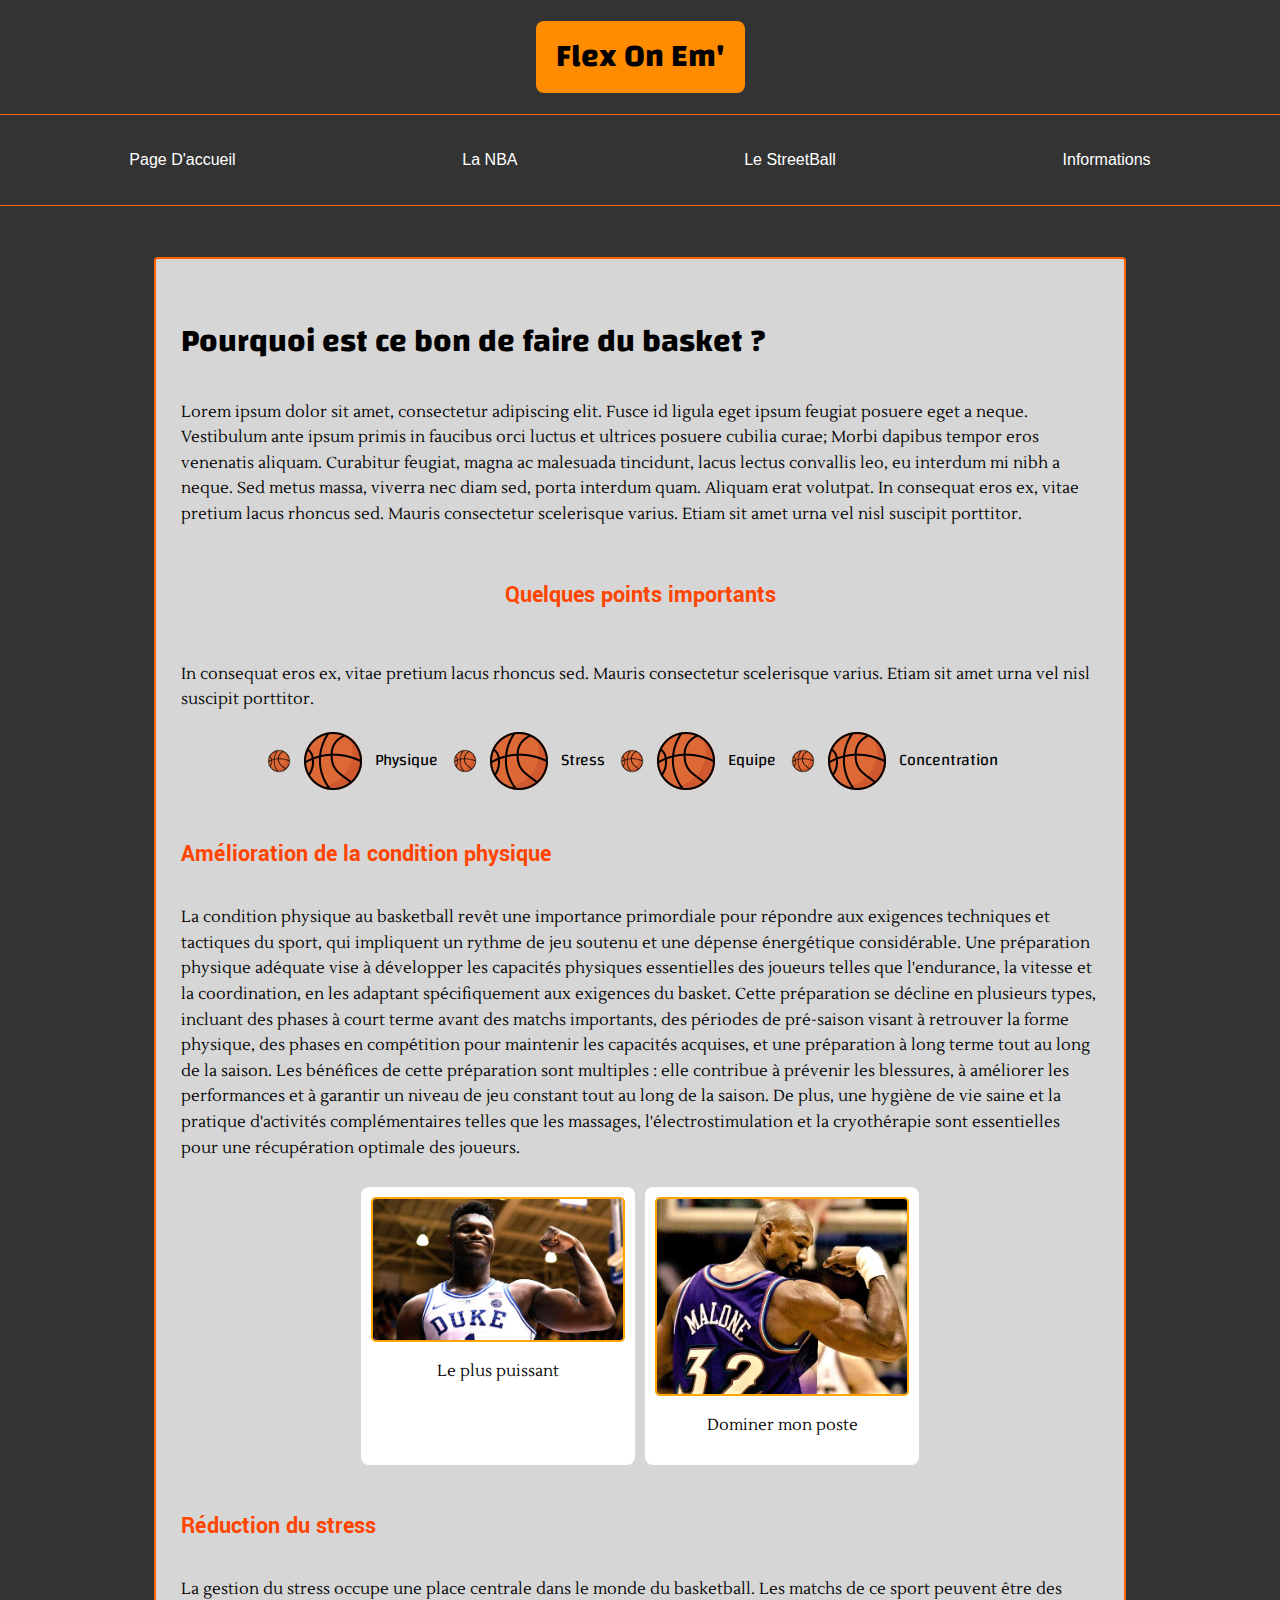
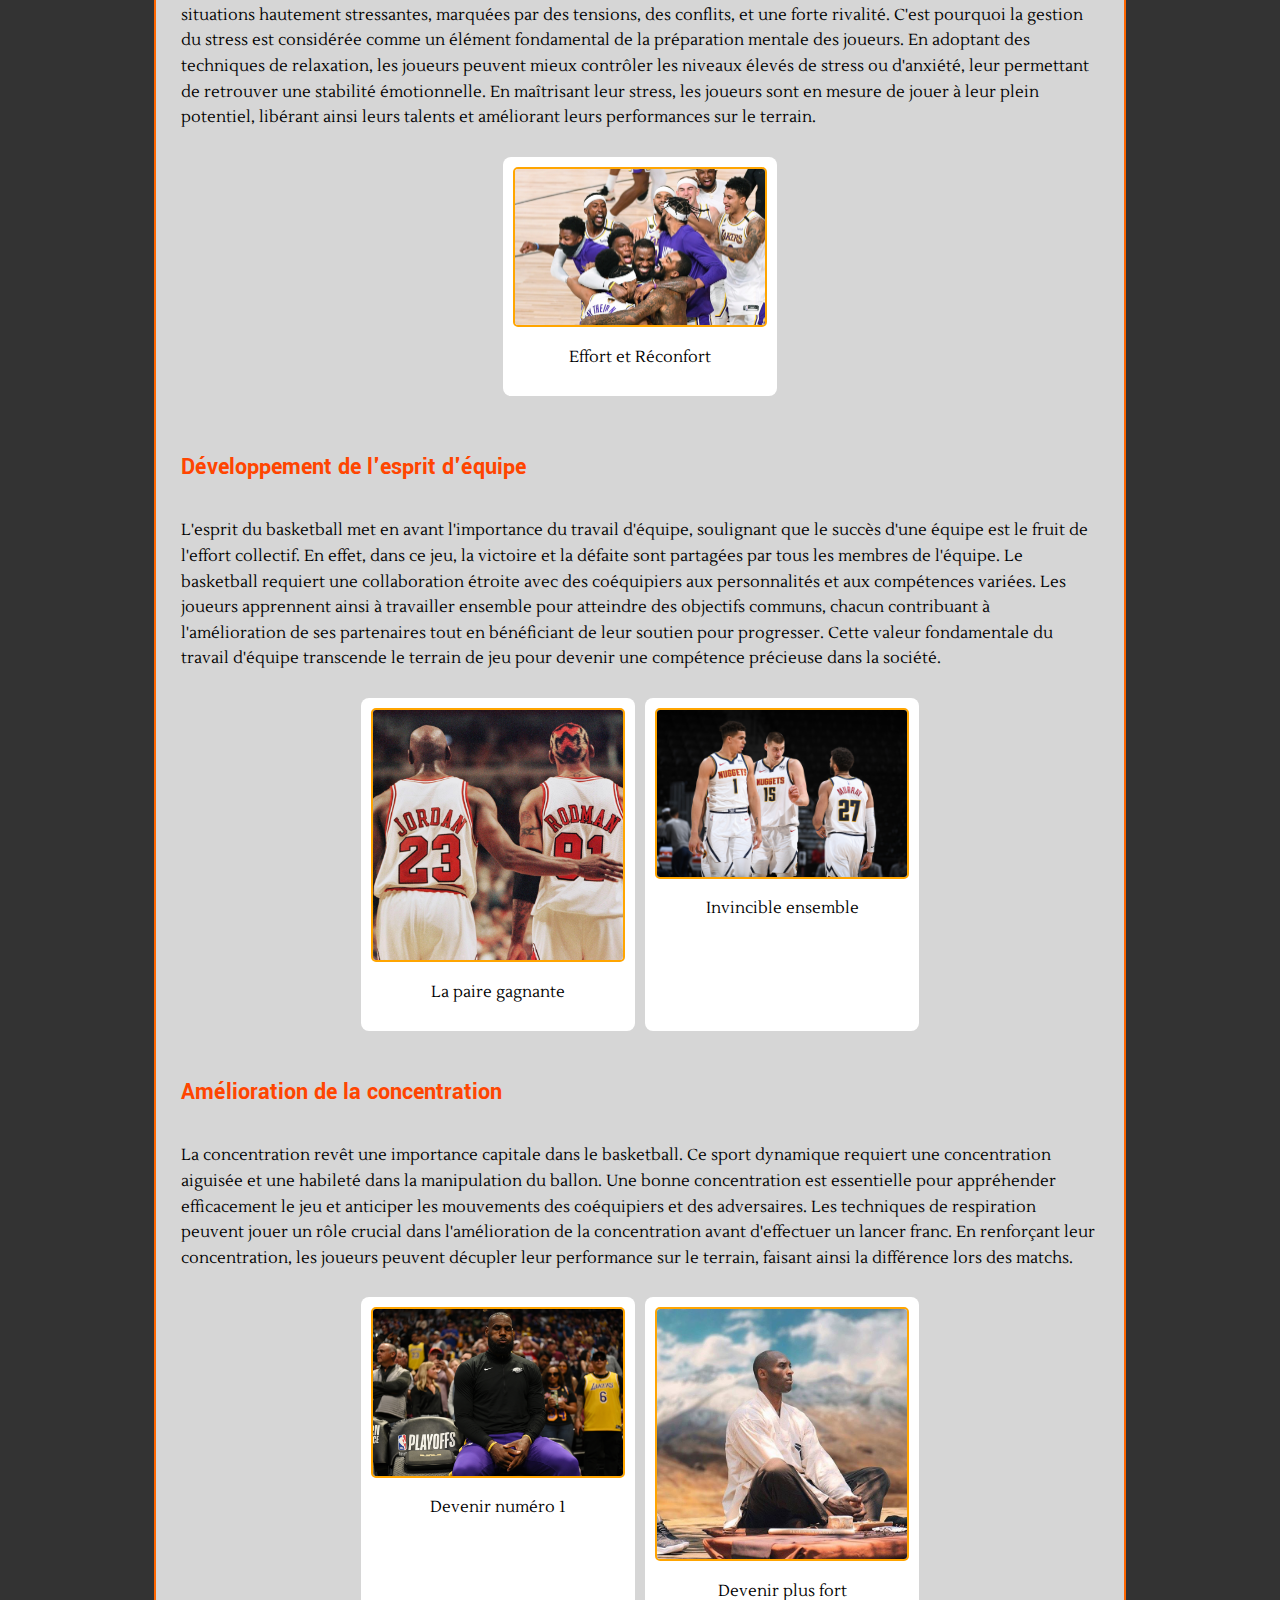
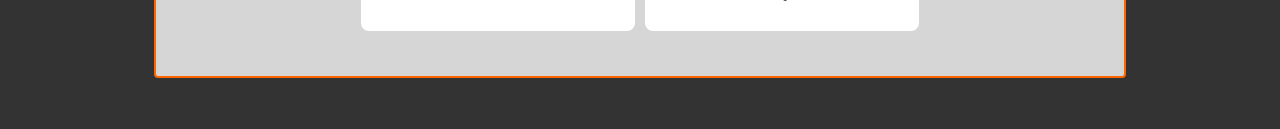
==== page_benefices_basketball.html @ 963cdd18 "Initial commit" ====
<!DOCTYPE html>
<html lang="fr">
<head>
    <meta charset="UTF-8">
    <title>Flex On Em' - Bienfaits et Santé</title>
    <link href="styles.css" rel="stylesheet">
</head>
<body>
<header>
    <h1 class="Title">Flex On Em'</h1>
    <nav>
        <ul>
            <li><a href="index.html"> Page D'accueil </a></li>
            <li><a href="page_nba.html"> La NBA </a></li>
            <li><a href="page_street_basketball.html"> Le StreetBall </a></li>
            <li><a href="page_information.html"> Informations </a></li>
        </ul>
    </nav>
</header>

<main>
    <div class="Introduction">
        <h3 class="Title">Pourquoi est ce bon de faire du basket ?</h3>
        <p>
            Lorem ipsum dolor sit amet, consectetur adipiscing elit.
            Fusce id ligula eget ipsum feugiat posuere eget a neque.
            Vestibulum ante ipsum primis in faucibus orci luctus et ultrices posuere cubilia curae;
            Morbi dapibus tempor eros venenatis aliquam. Curabitur feugiat, magna ac malesuada tincidunt, lacus lectus
            convallis
            leo, eu interdum mi nibh a neque. Sed metus massa, viverra nec diam sed, porta interdum quam. Aliquam erat
            volutpat.
            In consequat eros ex, vitae pretium lacus rhoncus sed. Mauris consectetur scelerisque varius. Etiam sit amet
            urna vel nisl suscipit porttitor.
        </p>
    </div>


    <h4 class="sub_title">Quelques points importants </h4>

    <p> In consequat eros ex, vitae pretium lacus rhoncus sed.
        Mauris consectetur scelerisque varius. Etiam sit amet urna vel nisl suscipit porttitor.
    </p>

    <div class="go_to_checkpoint">
        <ol>
            <li class="Title"><img alt="Ballon de basket" src="ballon-de-basket.png"><a
                    href="#ameliorationConditionPhysique">Physique</a></li>
            <li class="Title"><img alt="Ballon de basket" src="ballon-de-basket.png"><a
                    href="#reductionStress">Stress</a></li>
            <li class="Title"><img alt="Ballon de basket" src="ballon-de-basket.png"><a
                    href="#developpementEspritEquipe">Equipe</a></li>
            <li class="Title"><img alt="Ballon de basket" src="ballon-de-basket.png"><a
                    href="#ameliorationConcentration">Concentration</a></li>
        </ol>
    </div>


    <div class="left-txt">
        <section id="ameliorationConditionPhysique">
            <h4 class="sub_title">Amélioration de la condition physique</h4>
            <p>La condition physique au basketball revêt une importance primordiale pour répondre aux exigences
                techniques et tactiques du sport,
                qui impliquent un rythme de jeu soutenu et une dépense énergétique considérable. Une préparation
                physique adéquate vise à développer
                les capacités physiques essentielles des joueurs telles que l'endurance, la vitesse et la coordination,
                en les adaptant spécifiquement aux
                exigences du basket. Cette préparation se décline en plusieurs types, incluant des phases à court terme
                avant des matchs importants, des périodes
                de pré-saison visant à retrouver la forme physique, des phases en compétition pour maintenir les
                capacités acquises, et une préparation à long terme
                tout au long de la saison. Les bénéfices de cette préparation sont multiples : elle contribue à prévenir
                les blessures, à améliorer les performances et
                à garantir un niveau de jeu constant tout au long de la saison. De plus, une hygiène de vie saine et la
                pratique d'activités complémentaires telles
                que les massages, l'électrostimulation et la cryothérapie sont essentielles pour une récupération
                optimale des joueurs.
            </p>
            <div class="galery_home_page">
                <div class="image-container">
                    <a href="ressources/Page_3/Zion_phy.jpg" target="_blank"><img alt="Physique impréssionant de Zion Williamson"
                                                                                  src="ressources/Page_3/Zion_phy.jpg"></a>
                    <p>Le plus puissant</p>
                </div>
                <div class="image-container">
                    <a href="ressources/Page_3/Malone_phy.jpg" target="_blank"><img
                            alt="Musculature impréssionante de Malone" src="ressources/Page_3/Malone_phy.jpg"></a>
                    <p>Dominer mon poste</p>
                </div>
            </div>
        </section>

        <section id="reductionStress">
            <h4 class="sub_title">Réduction du stress</h4>
            <p>
                La gestion du stress occupe une place centrale dans le monde du basketball.
                Les matchs de ce sport peuvent être des situations hautement stressantes, marquées par des tensions, des
                conflits, et une forte rivalité.
                C'est pourquoi la gestion du stress est considérée comme un élément fondamental de la préparation
                mentale des joueurs. En adoptant des techniques de relaxation,
                les joueurs peuvent mieux contrôler les niveaux élevés de stress ou d'anxiété, leur permettant de
                retrouver une stabilité émotionnelle.
                En maîtrisant leur stress, les joueurs sont en mesure de jouer à leur plein potentiel, libérant ainsi
                leurs talents et améliorant leurs performances sur le terrain.</p>
            <div class="galery_home_page">
                <div class="image-container">
                    <a href="ressources/Page_3/happy_lakers.jpg" target="_blank"><img
                            alt="Victoire stressante des Lakers en P-O" src="ressources/Page_3/happy_lakers.jpg"></a>
                    <p>Effort et Réconfort</p>
                </div>
            </div>
        </section>
    </div>


    <div class="right_txt">

        <section id="developpementEspritEquipe">
            <h4 class="sub_title">Développement de l'esprit d'équipe</h4>
            <p>L'esprit du basketball met en avant l'importance du travail
                d'équipe, soulignant que le succès d'une équipe est le fruit de l'effort collectif.
                En effet, dans ce jeu, la victoire et la défaite sont partagées par tous les membres de l'équipe.
                Le basketball requiert une collaboration étroite avec des coéquipiers aux personnalités et aux
                compétences variées.
                Les joueurs apprennent ainsi à travailler ensemble pour atteindre des objectifs communs, chacun
                contribuant à l'amélioration de
                ses partenaires tout en bénéficiant de leur soutien pour progresser. Cette valeur fondamentale du
                travail d'équipe transcende le terrain
                de jeu pour devenir une compétence précieuse dans la société.

            </p>
            <div class="galery_home_page">
                <div class="image-container">
                    <a href="ressources/Page_3/Mj_Rod.jpg" target="_blank"><img alt="Rodman et Jordan lors d'un match de basket"
                                                                                src="ressources/Page_3/Mj_Rod.jpg"></a>
                    <p>La paire gagnante</p>
                </div>
                <div class="image-container">
                    <a href="ressources/Page_3/Nuggets_perfect_team.jpg" target="_blank"><img
                            alt="Les Nuggets durant un match de NBA"
                            src="ressources/Page_3/Nuggets_perfect_team.jpg"></a>
                    <p>Invincible ensemble</p>
                </div>
            </div>
        </section>

        <section id="ameliorationConcentration">
            <h4 class="sub_title">Amélioration de la concentration</h4>
            <p>
                La concentration revêt une importance capitale dans le basketball.
                Ce sport dynamique requiert une concentration aiguisée et une habileté dans la manipulation du ballon.
                Une bonne concentration est essentielle pour appréhender efficacement le jeu et anticiper les mouvements
                des coéquipiers et des adversaires.
                Les techniques de respiration peuvent jouer un rôle crucial dans l'amélioration de la concentration
                avant d'effectuer un lancer franc.
                En renforçant leur concentration, les joueurs peuvent décupler leur performance sur le terrain, faisant
                ainsi la différence lors des matchs.
            </p>
            <div class="galery_home_page">
                <div class="image-container">
                    <a href="ressources/Page_3/LeBron_meditation.webp" target="_blank"><img
                            alt="Rituel de Lebron avant chaque match"
                            src="ressources/Page_3/LeBron_meditation.webp"></a>
                    <p>Devenir numéro 1</p>
                </div>
                <div class="image-container">
                    <a href="ressources/Page_3/Kobe_meditation.jpg" target="_blank"><img
                            alt="Kobe medite pour une pub instagram" src="ressources/Page_3/Kobe_meditation.jpg"></a>
                    <p>Devenir plus fort</p>
                </div>
            </div>
        </section>
    </div>


</main>
</body>
</html>
---- styles.css ----
/* Importation des polices */
@import url('https://fonts.googleapis.com/css2?family=Changa:wght@200..800&family=Lustria&family=Yantramanav:wght@100;300;400;500;700;900&display=swap');

@keyframes bounce {
    0%, 20%, 50%, 80%, 100% {
        transform: translateY(0);
    }
    40% {
        transform: translateY(-30px);
    }
    60% {
        transform: translateY(-15px);
    }
}

header {
    text-align: center; /* Centrer le contenu */
}

.logo-block-txt {
    text-align: center; /* Centrer le texte */
}

.logo-block-txt h1 {
    font-family: 'Changa', sans-serif; /* Police de la classe Title */
    font-size: 2rem; /* Taille de la police */
    color: black; /* Couleur du texte */
    border: 2px solid orange; /* Contour orange */
    padding: 10px; /* Espacement intérieur */
    display: inline-block; /* Permet de définir une largeur pour le contour */
    background-color: darkorange; /* Couleur intérieure noire */
    border-radius: 8px; /* Bordure arrondie */
}

header h1.Title {
    font-family: 'Changa', sans-serif; /* Utiliser la police Changa */
    font-size: 2rem; /* Taille de la police */
    color: black; /* Couleur du texte */
    background-color: darkorange; /* Couleur de fond */
    padding: 10px 20px; /* Espacement intérieur */
    border: 2px wheat; /* Contour orange */
    border-radius: 8px; /* Bord arrondi */
    display: inline-block; /* Permettre le centrage horizontal */
}


.logo-block {
    display: flex;
    justify-content: center;
    align-items: center;
    margin: auto;
    padding: 5px;
    text-decoration: none;
}

.logo-block img {
    width: auto;
    height: auto;
    border-radius: 50%;
    display: flex;
    justify-content: center;
    align-items: center;
    flex-direction: column;
    animation: bounce 1s forwards;
}

.logo-block-txt h1 {
    display: flex;
    flex-direction: column;
    justify-content: center;
    align-items: center;
    margin: auto;
    padding: 5px;
    font-size: 2.5rem;
}

/* Style pour la classe Title */
.Title {
    font-family: 'Changa', sans-serif;
    font-size: 2rem;
}

/* Style pour les liens à l'intérieur de la classe Title lorsqu'ils sont survolés */
.Title a:hover {
    color: black;
    background-color: orange;
    border-radius: 8px;
    padding: 10px 20px;
}

/* Style pour les balises p */
p {
    font-family: 'Lustria', sans-serif;
    font-size: 1rem;
}

/* Style pour la classe sub_title */
.sub_title {
    font-family: 'Yantramanav', sans-serif;
    color: orangered;
    font-size: 1.5rem;
}

body {
    font-family: "Barlow", sans-serif;
    line-height: 1.6;
    background-color: #333333;
    color: #000000;
    margin: 0;
}

main {
    margin: 4% 12%;
    border-radius: 4px;
    border: #ff6600 2px solid;
    padding: 2%;
    background-color: rgba(255, 255, 255, 0.8);
    display: flex;
    flex-direction: column;
    align-items: center;
}

/* Nav bar */
nav {
    border-top: 1px solid #ff6600;
    border-bottom: 1px solid #ff6600;
    padding: 1rem;
}

nav ol, nav ul {
    list-style: none;
    display: flex;
    justify-content: space-around;
    padding: 0;
}

nav a {
    color: #ffffff;
    text-decoration: none;
    padding: 18px;
}

nav a:hover {
    background-color: #333333;
    border-radius: 2px;
    transition: 0.5s;
    color: #ff6600;
}

/* Style pour la classe go_to_checkpoint */
.go_to_checkpoint {
    display: flex;
    justify-content: space-around;
    margin-bottom: 10px;
}

.go_to_checkpoint ol {
    display: flex;
    padding: 0;
    margin: 0;
    list-style: none;
}

.go_to_checkpoint li {
    margin-right: 15px;
}

/* Ajout d'une marge pour l'iframe */
.galery_home_page {
    display: flex;
    flex-wrap: wrap; /* Permet de passer à la ligne si nécessaire */
    justify-content: center;
    gap: 10px; /* Espace entre les images */
    max-width: 90rem; /* Largeur maximale de la galerie */
    margin: 10px auto; /* Centrage horizontal avec marge supérieure */
    padding: 10px;
}

.image-container {
    background-color: #fff; /* Fond blanc autour de chaque image */
    border-radius: 8px; /* Arrondir les coins */
    padding: 10px; /* Espace entre l'image et la bordure */
    text-align: center; /* Centrage du texte de la citation */
    transition: background-color 0.3s ease; /* Transition pour le changement de fond */
}

.image-container:hover {
    background-color: orange; /* Fond orange au survol */
}

.galery_home_page img {
    max-width: 250px; /* Largeur maximale pour toutes les images */
    max-height: 250px; /* Hauteur maximale pour toutes les images */
    object-fit: contain; /* S'assure que l'image est complètement visible */
    border-radius: 5px; /* Légèrement arrondir les coins des images */
    border: 2px solid orange; /* Ajoute une bordure orange autour de chaque image */
    transition: border-color 0.3s ease; /* Transition pour le changement de couleur de la bordure */
}

.galery_home_page img:hover {
    border-color: white; /* Bordure blanche au survol */
}

.image-container p {
    margin-top: 10px; /* Espace entre l'image et la citation */
}

/* Style pour la classe go_to_checkpoint */
.go_to_checkpoint {
    display: flex;
    justify-content: space-around;
    margin-bottom: 10px;
}

.go_to_checkpoint ol {
    display: flex;
    padding: 0;
    margin: 0;
    list-style: none;
}

.go_to_checkpoint li {
    margin-right: 15px;
    display: flex;
    align-items: center;
    cursor: pointer; /* Ajoute un curseur pointer au survol */
    transition: background-color 0.3s ease; /* Transition pour le changement de couleur de fond */
}

.go_to_checkpoint li:hover {
    background-color: orange; /* Fond orange au survol */
}

.go_to_checkpoint li a {
    text-decoration: none;
    color: black;
    font-family: 'Changa', sans-serif;
    font-size: 1rem;
    margin-left: 10px; /* Espace entre l'image et le texte */
}

.go_to_checkpoint li::before {
    content: ""; /* Ajoute un pseudo-élément pour afficher l'image */
    width: 24px; /* Largeur de l'image */
    height: 24px; /* Hauteur de l'image */
    background-image: url('ballon-de-basket.png'); /* Image à afficher */
    background-size: contain;
    background-repeat: no-repeat;
    margin-right: 10px; /* Espace entre l'image et le texte */
}
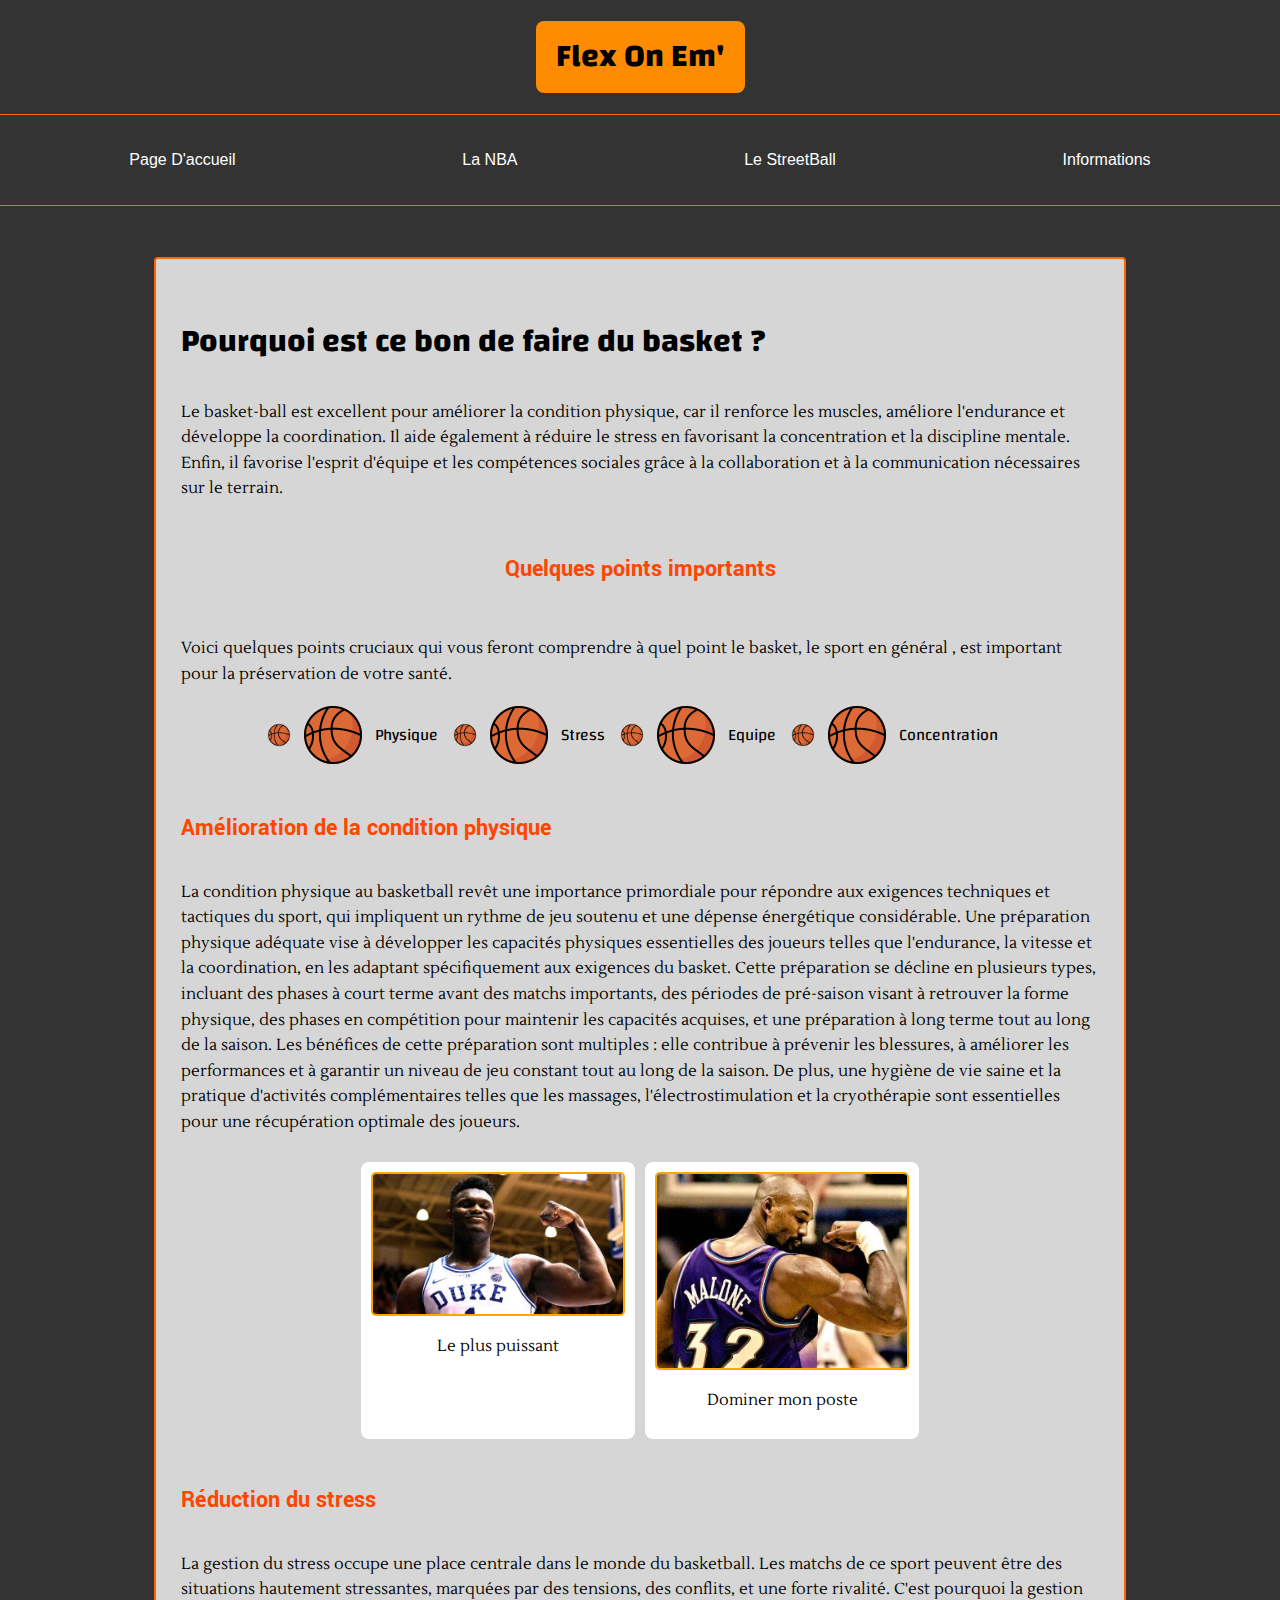
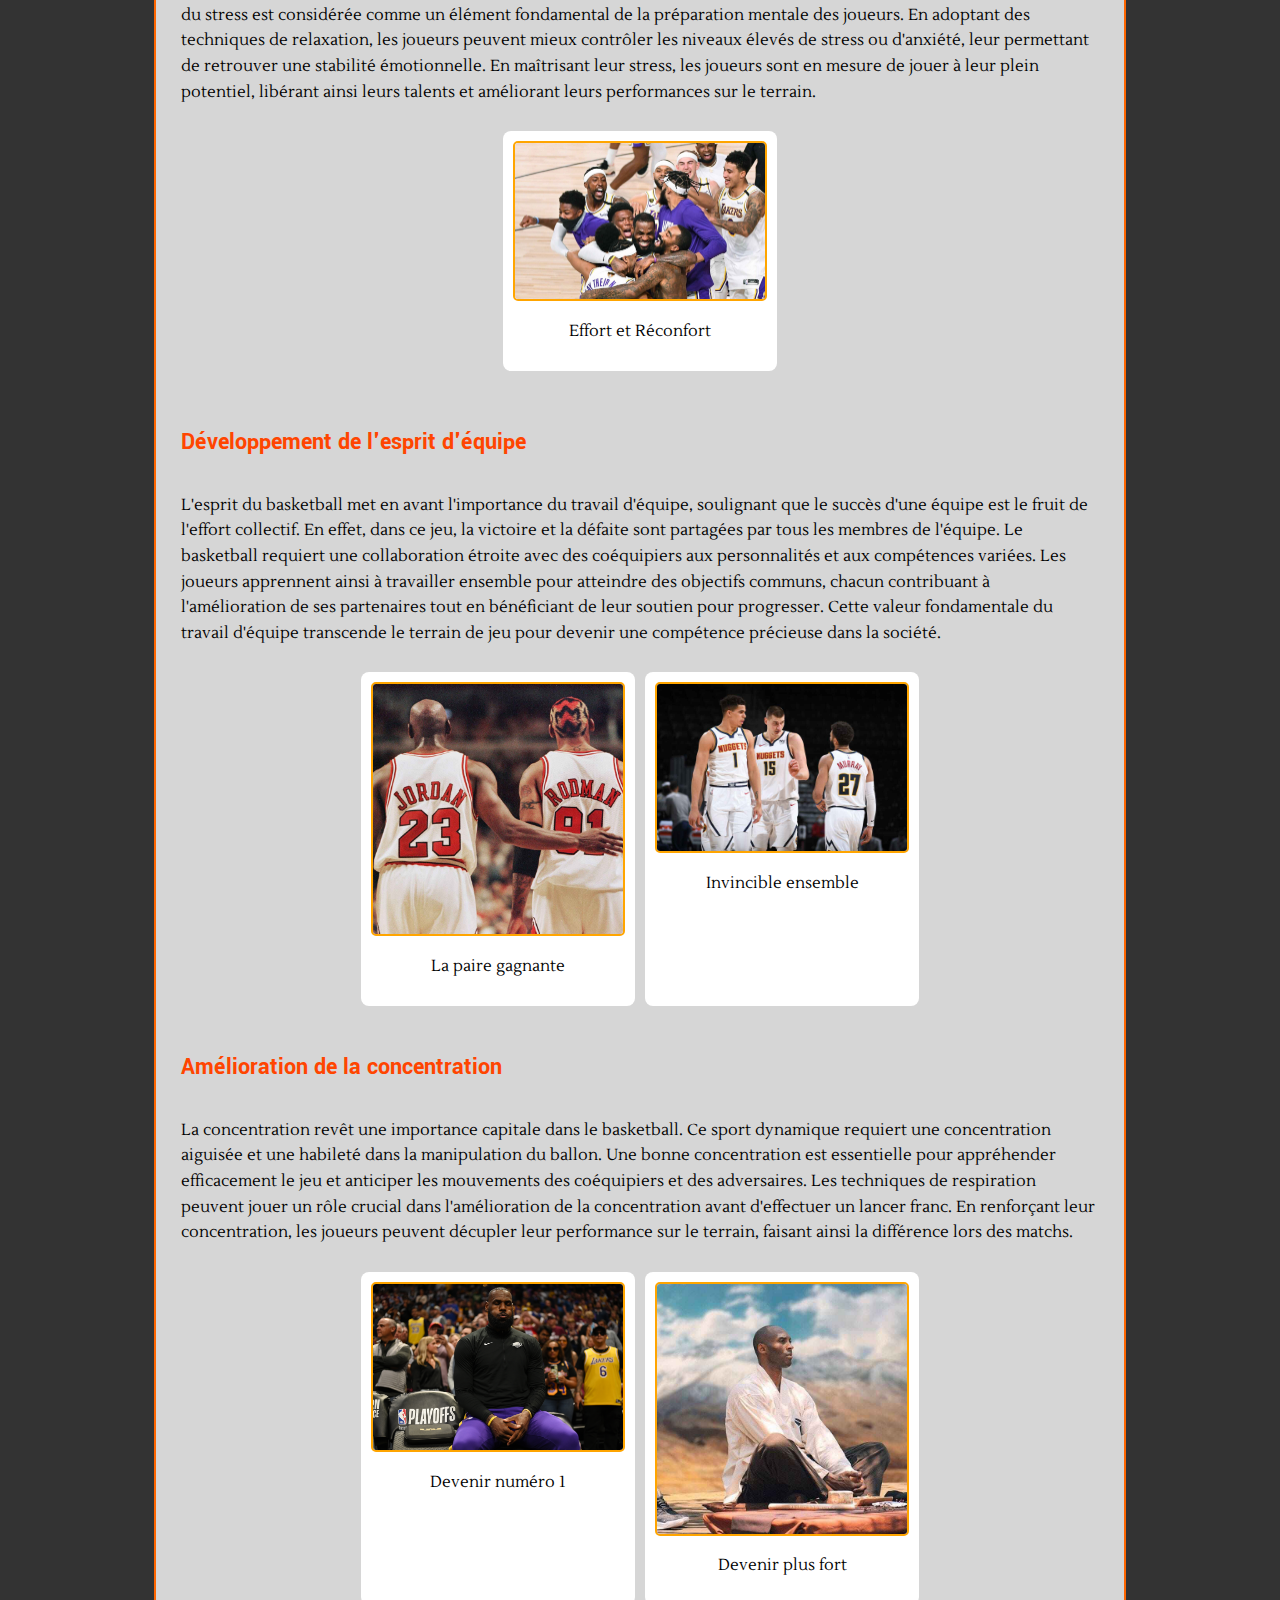
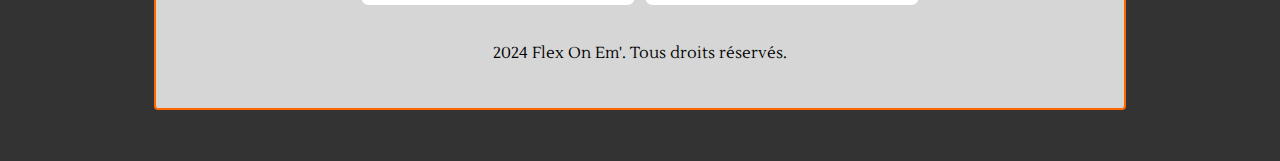
==== commit c94ad15a: "final commit ?" ====
--- a/page_benefices_basketball.html
+++ b/page_benefices_basketball.html
@@ -3,6 +3,7 @@
 <head>
     <meta charset="UTF-8">
     <title>Flex On Em' - Bienfaits et Santé</title>
+    <meta content="width=device-width, initial-scale=1.0" name="viewport">
     <link href="styles.css" rel="stylesheet">
 </head>
 <body>
@@ -22,23 +23,17 @@
     <div class="Introduction">
         <h3 class="Title">Pourquoi est ce bon de faire du basket ?</h3>
         <p>
-            Lorem ipsum dolor sit amet, consectetur adipiscing elit.
-            Fusce id ligula eget ipsum feugiat posuere eget a neque.
-            Vestibulum ante ipsum primis in faucibus orci luctus et ultrices posuere cubilia curae;
-            Morbi dapibus tempor eros venenatis aliquam. Curabitur feugiat, magna ac malesuada tincidunt, lacus lectus
-            convallis
-            leo, eu interdum mi nibh a neque. Sed metus massa, viverra nec diam sed, porta interdum quam. Aliquam erat
-            volutpat.
-            In consequat eros ex, vitae pretium lacus rhoncus sed. Mauris consectetur scelerisque varius. Etiam sit amet
-            urna vel nisl suscipit porttitor.
+            Le basket-ball est excellent pour améliorer la condition physique, car il renforce les muscles, améliore l'endurance
+            et développe la coordination. Il aide également à réduire le stress en favorisant la concentration et la discipline mentale.
+            Enfin, il favorise l'esprit d'équipe et les compétences sociales grâce à la collaboration et à la communication nécessaires sur le terrain.
         </p>
     </div>
 
 
     <h4 class="sub_title">Quelques points importants </h4>
 
-    <p> In consequat eros ex, vitae pretium lacus rhoncus sed.
-        Mauris consectetur scelerisque varius. Etiam sit amet urna vel nisl suscipit porttitor.
+    <p> Voici quelques points cruciaux qui vous feront comprendre à quel point le basket, le sport en général
+        , est important pour la préservation de votre santé.
     </p>
 
     <div class="go_to_checkpoint">
@@ -171,7 +166,11 @@
         </section>
     </div>
 
-
+    <footer>
+        <div class="footer_bsk">
+            <p> 2024 Flex On Em'. Tous droits réservés.</p>
+        </div>
+    </footer>
 </main>
 </body>
 </html>
--- a/styles.css
+++ b/styles.css
@@ -1,4 +1,3 @@
-/* Importation des polices */
 @import url('https://fonts.googleapis.com/css2?family=Changa:wght@200..800&family=Lustria&family=Yantramanav:wght@100;300;400;500;700;900&display=swap');
 
 @keyframes bounce {
@@ -13,36 +12,39 @@
     }
 }
 
+* {
+    scroll-behavior: smooth;
+}
+
 header {
-    text-align: center; /* Centrer le contenu */
+    text-align: center;
 }
 
 .logo-block-txt {
-    text-align: center; /* Centrer le texte */
+    text-align: center;
 }
 
 .logo-block-txt h1 {
-    font-family: 'Changa', sans-serif; /* Police de la classe Title */
-    font-size: 2rem; /* Taille de la police */
-    color: black; /* Couleur du texte */
-    border: 2px solid orange; /* Contour orange */
-    padding: 10px; /* Espacement intérieur */
-    display: inline-block; /* Permet de définir une largeur pour le contour */
-    background-color: darkorange; /* Couleur intérieure noire */
-    border-radius: 8px; /* Bordure arrondie */
+    font-family: 'Changa', sans-serif;
+    font-size: 2rem;
+    color: black;
+    border: 2px solid orange;
+    padding: 10px;
+    display: inline-block;
+    background-color: darkorange;
+    border-radius: 8px;
 }
 
 header h1.Title {
-    font-family: 'Changa', sans-serif; /* Utiliser la police Changa */
-    font-size: 2rem; /* Taille de la police */
-    color: black; /* Couleur du texte */
-    background-color: darkorange; /* Couleur de fond */
-    padding: 10px 20px; /* Espacement intérieur */
-    border: 2px wheat; /* Contour orange */
-    border-radius: 8px; /* Bord arrondi */
-    display: inline-block; /* Permettre le centrage horizontal */
-}
-
+    font-family: 'Changa', sans-serif;
+    font-size: 2rem;
+    color: black;
+    background-color: darkorange;
+    padding: 10px 20px;
+    border: 2px wheat;
+    border-radius: 8px;
+    display: inline-block;
+}
 
 .logo-block {
     display: flex;
@@ -74,13 +76,11 @@
     font-size: 2.5rem;
 }
 
-/* Style pour la classe Title */
 .Title {
     font-family: 'Changa', sans-serif;
     font-size: 2rem;
 }
 
-/* Style pour les liens à l'intérieur de la classe Title lorsqu'ils sont survolés */
 .Title a:hover {
     color: black;
     background-color: orange;
@@ -88,13 +88,11 @@
     padding: 10px 20px;
 }
 
-/* Style pour les balises p */
 p {
     font-family: 'Lustria', sans-serif;
     font-size: 1rem;
 }
 
-/* Style pour la classe sub_title */
 .sub_title {
     font-family: 'Yantramanav', sans-serif;
     color: orangered;
@@ -120,7 +118,6 @@
     align-items: center;
 }
 
-/* Nav bar */
 nav {
     border-top: 1px solid #ff6600;
     border-bottom: 1px solid #ff6600;
@@ -147,7 +144,6 @@
     color: #ff6600;
 }
 
-/* Style pour la classe go_to_checkpoint */
 .go_to_checkpoint {
     display: flex;
     justify-content: space-around;
@@ -165,47 +161,45 @@
     margin-right: 15px;
 }
 
-/* Ajout d'une marge pour l'iframe */
 .galery_home_page {
     display: flex;
-    flex-wrap: wrap; /* Permet de passer à la ligne si nécessaire */
-    justify-content: center;
-    gap: 10px; /* Espace entre les images */
-    max-width: 90rem; /* Largeur maximale de la galerie */
-    margin: 10px auto; /* Centrage horizontal avec marge supérieure */
+    flex-wrap: wrap;
+    justify-content: center;
+    gap: 10px;
+    max-width: 90rem;
+    margin: 10px auto;
     padding: 10px;
 }
 
 .image-container {
-    background-color: #fff; /* Fond blanc autour de chaque image */
-    border-radius: 8px; /* Arrondir les coins */
-    padding: 10px; /* Espace entre l'image et la bordure */
-    text-align: center; /* Centrage du texte de la citation */
-    transition: background-color 0.3s ease; /* Transition pour le changement de fond */
+    background-color: #fff;
+    border-radius: 8px;
+    padding: 10px;
+    text-align: center;
+    transition: background-color 0.3s ease;
 }
 
 .image-container:hover {
-    background-color: orange; /* Fond orange au survol */
+    background-color: orange;
 }
 
 .galery_home_page img {
-    max-width: 250px; /* Largeur maximale pour toutes les images */
-    max-height: 250px; /* Hauteur maximale pour toutes les images */
-    object-fit: contain; /* S'assure que l'image est complètement visible */
-    border-radius: 5px; /* Légèrement arrondir les coins des images */
-    border: 2px solid orange; /* Ajoute une bordure orange autour de chaque image */
-    transition: border-color 0.3s ease; /* Transition pour le changement de couleur de la bordure */
+    max-width: 250px;
+    max-height: 250px;
+    object-fit: contain;
+    border-radius: 5px;
+    border: 2px solid orange;
+    transition: border-color 0.3s ease;
 }
 
 .galery_home_page img:hover {
-    border-color: white; /* Bordure blanche au survol */
+    border-color: white;
 }
 
 .image-container p {
-    margin-top: 10px; /* Espace entre l'image et la citation */
-}
-
-/* Style pour la classe go_to_checkpoint */
+    margin-top: 10px;
+}
+
 .go_to_checkpoint {
     display: flex;
     justify-content: space-around;
@@ -223,12 +217,12 @@
     margin-right: 15px;
     display: flex;
     align-items: center;
-    cursor: pointer; /* Ajoute un curseur pointer au survol */
-    transition: background-color 0.3s ease; /* Transition pour le changement de couleur de fond */
+    cursor: pointer;
+    transition: background-color 0.3s ease;
 }
 
 .go_to_checkpoint li:hover {
-    background-color: orange; /* Fond orange au survol */
+    background-color: orange;
 }
 
 .go_to_checkpoint li a {
@@ -236,15 +230,49 @@
     color: black;
     font-family: 'Changa', sans-serif;
     font-size: 1rem;
-    margin-left: 10px; /* Espace entre l'image et le texte */
+    margin-left: 10px;
 }
 
 .go_to_checkpoint li::before {
-    content: ""; /* Ajoute un pseudo-élément pour afficher l'image */
-    width: 24px; /* Largeur de l'image */
-    height: 24px; /* Hauteur de l'image */
-    background-image: url('ballon-de-basket.png'); /* Image à afficher */
+    content: "";
+    width: 24px;
+    height: 24px;
+    background-image: url('ballon-de-basket.png');
     background-size: contain;
     background-repeat: no-repeat;
-    margin-right: 10px; /* Espace entre l'image et le texte */
-}
+    margin-right: 10px;
+}
+
+@media screen and (max-width: 600px) {
+    nav ul{
+        display: flex;
+        flex-direction: column;
+    }
+    nav li{
+        display: flex;
+        justify-content: center;
+    }
+    nav a{
+        padding: 6px;
+    }
+
+    main{
+        margin: 4% 2%;
+        padding: 15px;
+    }
+
+    .go_to_checkpoint ol{
+        display: flex;
+        flex-direction: column;
+        align-items: center;
+    }
+    .go_to_checkpoint li{
+        margin-right: 0;
+        margin-bottom: 10px;
+        width: 100%;
+    }
+
+    .image-container{
+        width: 100%;
+    }
+}
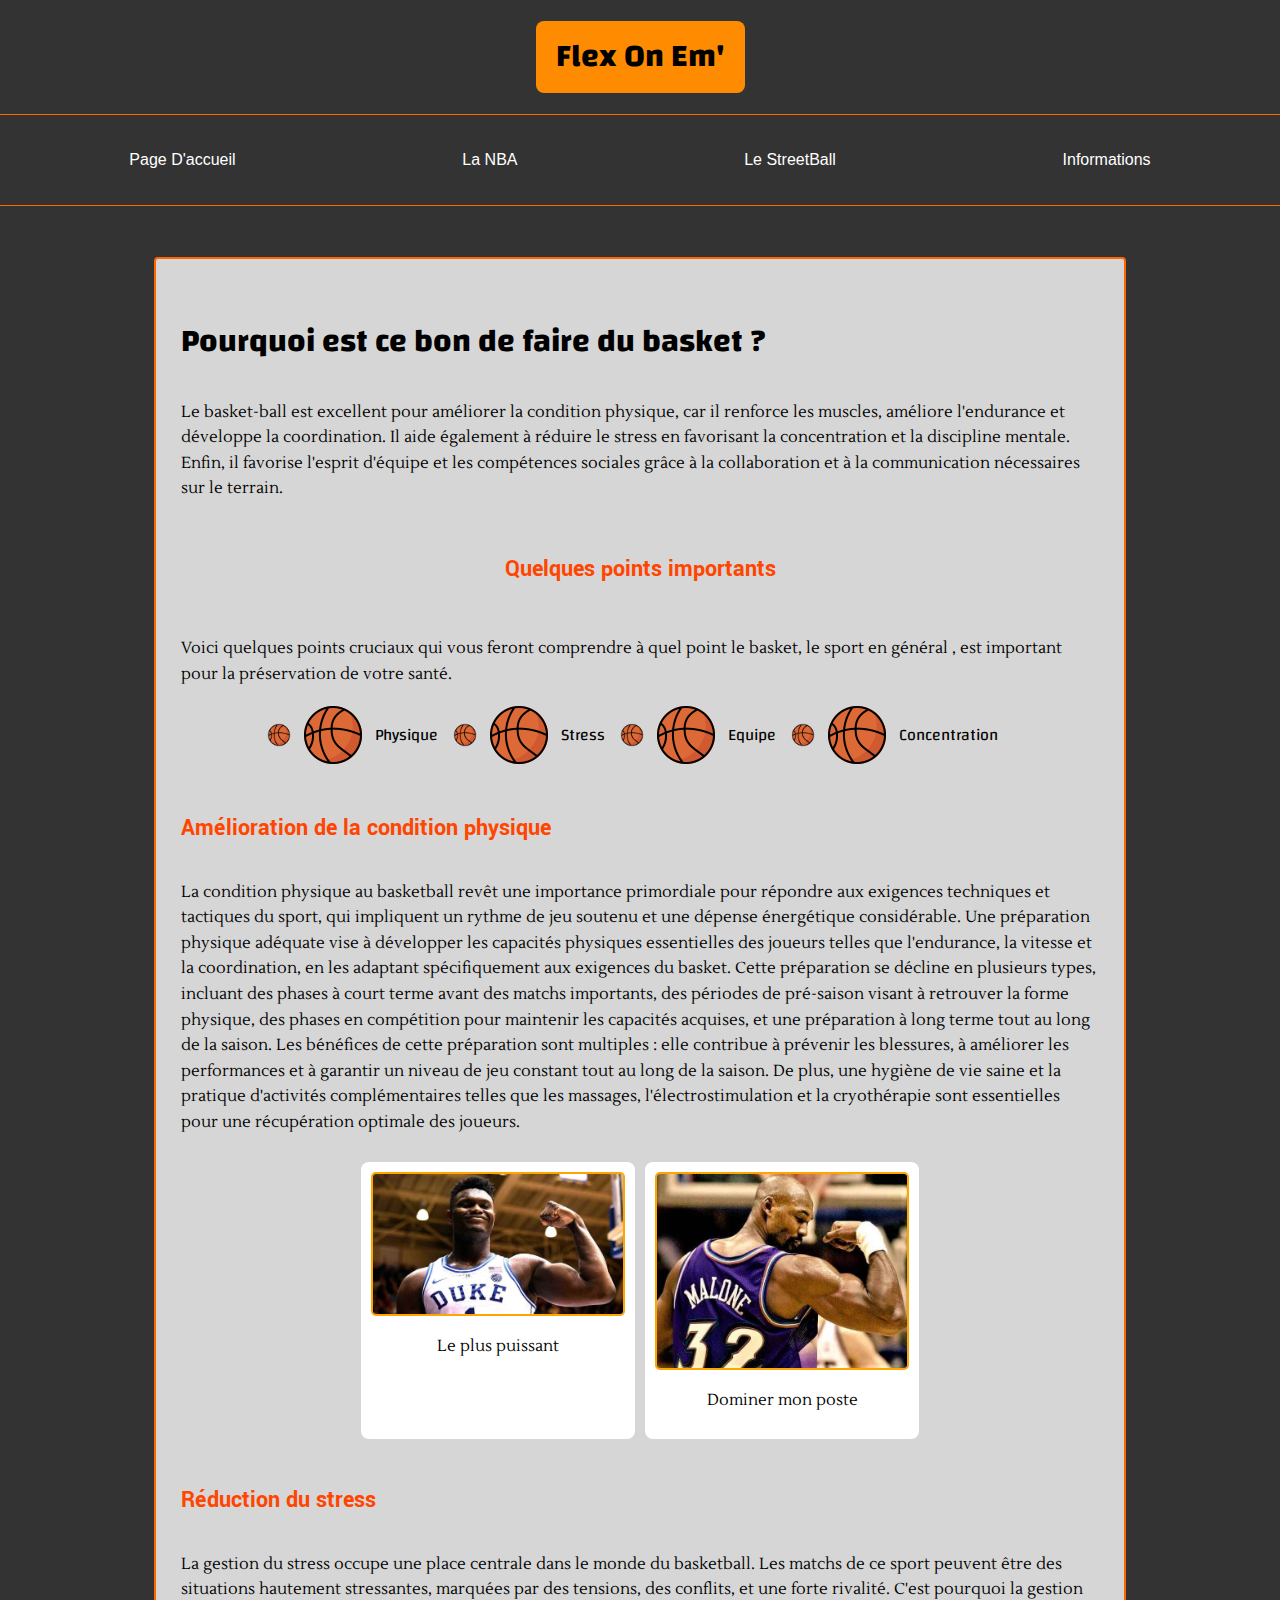
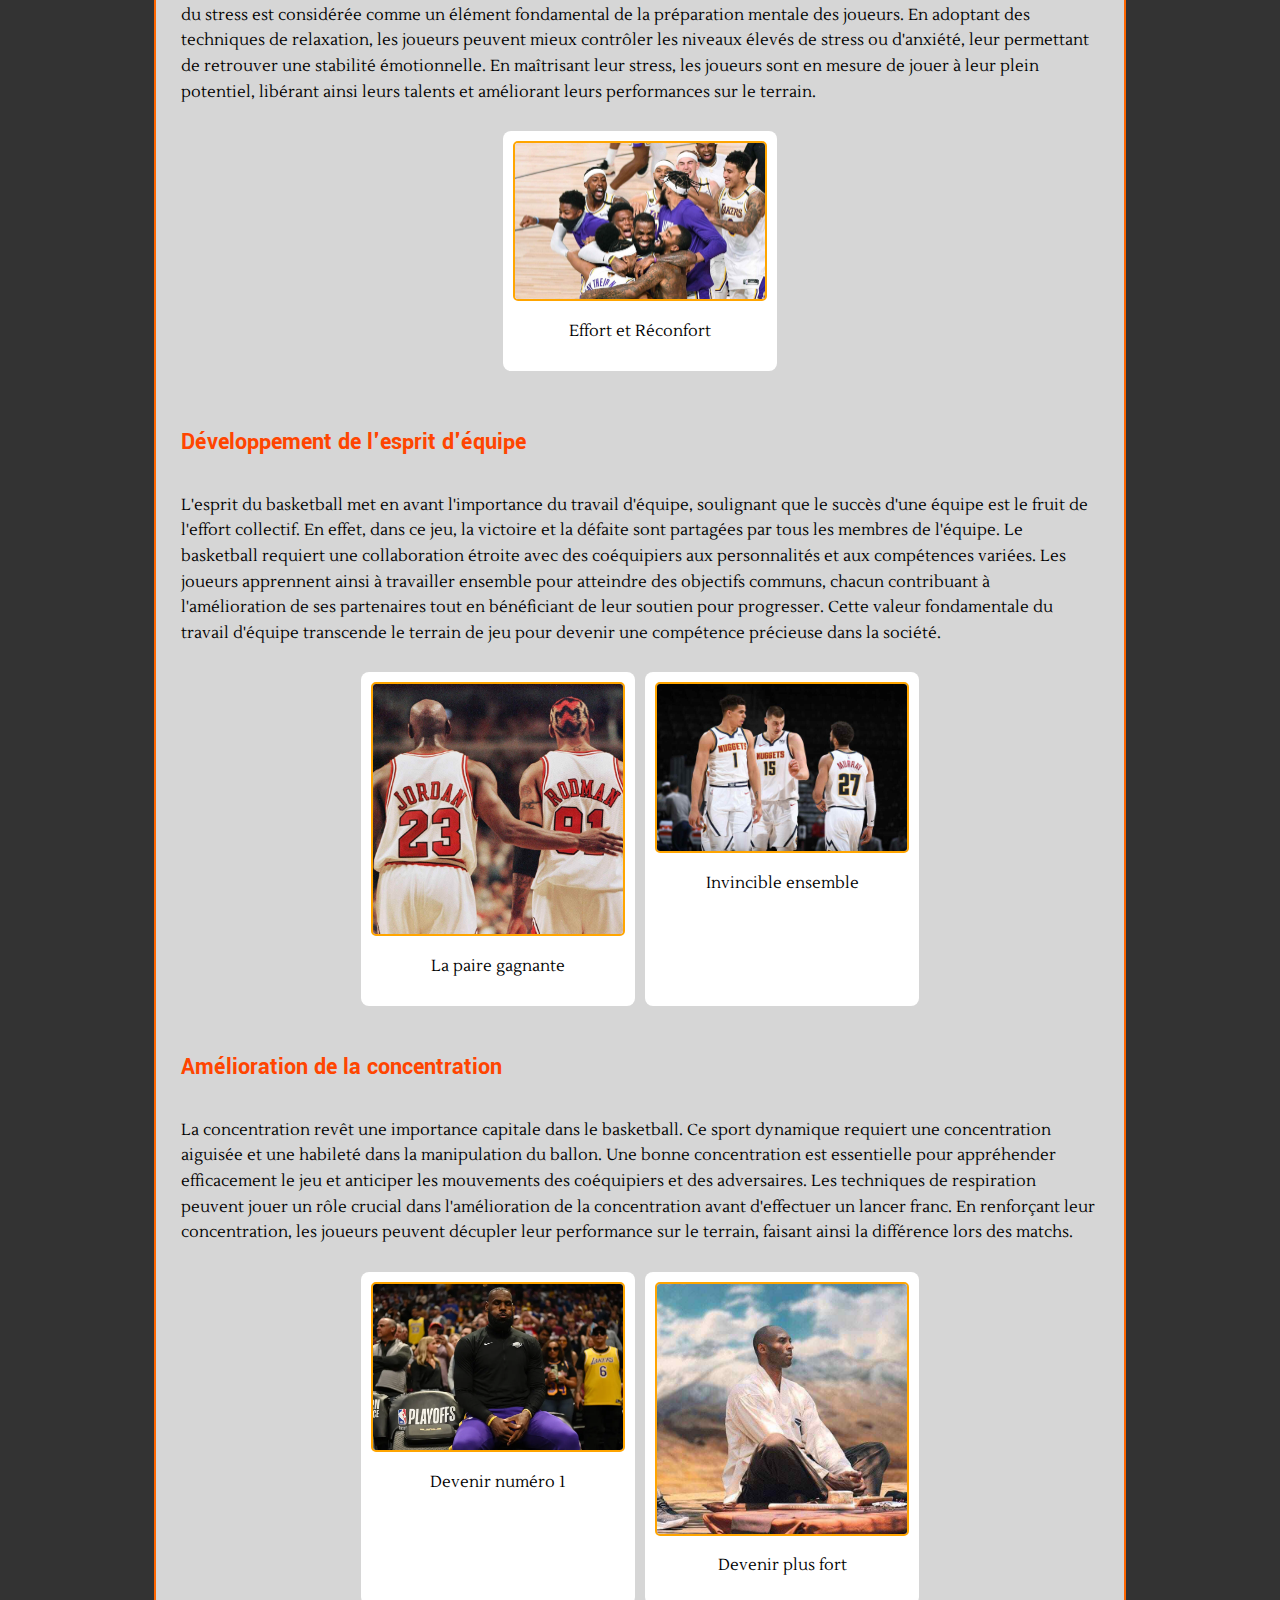
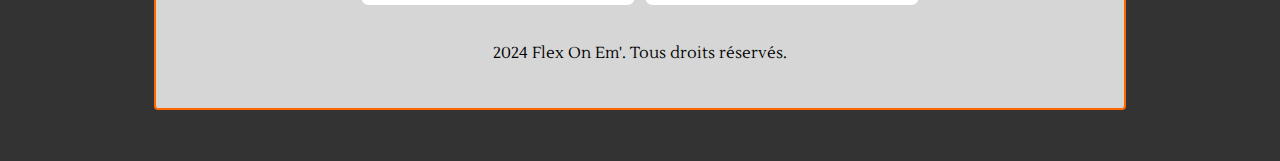
==== commit 6f93bb01: "final commit ?" ====
--- a/page_benefices_basketball.html
+++ b/page_benefices_basketball.html
@@ -23,9 +23,12 @@
     <div class="Introduction">
         <h3 class="Title">Pourquoi est ce bon de faire du basket ?</h3>
         <p>
-            Le basket-ball est excellent pour améliorer la condition physique, car il renforce les muscles, améliore l'endurance
-            et développe la coordination. Il aide également à réduire le stress en favorisant la concentration et la discipline mentale.
-            Enfin, il favorise l'esprit d'équipe et les compétences sociales grâce à la collaboration et à la communication nécessaires sur le terrain.
+            Le basket-ball est excellent pour améliorer la condition physique, car il renforce les muscles, améliore
+            l'endurance
+            et développe la coordination. Il aide également à réduire le stress en favorisant la concentration et la
+            discipline mentale.
+            Enfin, il favorise l'esprit d'équipe et les compétences sociales grâce à la collaboration et à la
+            communication nécessaires sur le terrain.
         </p>
     </div>
 
@@ -72,8 +75,9 @@
             </p>
             <div class="galery_home_page">
                 <div class="image-container">
-                    <a href="ressources/Page_3/Zion_phy.jpg" target="_blank"><img alt="Physique impréssionant de Zion Williamson"
-                                                                                  src="ressources/Page_3/Zion_phy.jpg"></a>
+                    <a href="ressources/Page_3/Zion_phy.jpg" target="_blank"><img
+                            alt="Physique impréssionant de Zion Williamson"
+                            src="ressources/Page_3/Zion_phy.jpg"></a>
                     <p>Le plus puissant</p>
                 </div>
                 <div class="image-container">
@@ -125,8 +129,9 @@
             </p>
             <div class="galery_home_page">
                 <div class="image-container">
-                    <a href="ressources/Page_3/Mj_Rod.jpg" target="_blank"><img alt="Rodman et Jordan lors d'un match de basket"
-                                                                                src="ressources/Page_3/Mj_Rod.jpg"></a>
+                    <a href="ressources/Page_3/Mj_Rod.jpg" target="_blank"><img
+                            alt="Rodman et Jordan lors d'un match de basket"
+                            src="ressources/Page_3/Mj_Rod.jpg"></a>
                     <p>La paire gagnante</p>
                 </div>
                 <div class="image-container">
--- a/styles.css
+++ b/styles.css
@@ -12,7 +12,7 @@
     }
 }
 
-* {
+* { /*Pour la fluidité quand je presse un bouton qui permet d'acceder à une section*/
     scroll-behavior: smooth;
 }
 
@@ -142,62 +142,6 @@
     border-radius: 2px;
     transition: 0.5s;
     color: #ff6600;
-}
-
-.go_to_checkpoint {
-    display: flex;
-    justify-content: space-around;
-    margin-bottom: 10px;
-}
-
-.go_to_checkpoint ol {
-    display: flex;
-    padding: 0;
-    margin: 0;
-    list-style: none;
-}
-
-.go_to_checkpoint li {
-    margin-right: 15px;
-}
-
-.galery_home_page {
-    display: flex;
-    flex-wrap: wrap;
-    justify-content: center;
-    gap: 10px;
-    max-width: 90rem;
-    margin: 10px auto;
-    padding: 10px;
-}
-
-.image-container {
-    background-color: #fff;
-    border-radius: 8px;
-    padding: 10px;
-    text-align: center;
-    transition: background-color 0.3s ease;
-}
-
-.image-container:hover {
-    background-color: orange;
-}
-
-.galery_home_page img {
-    max-width: 250px;
-    max-height: 250px;
-    object-fit: contain;
-    border-radius: 5px;
-    border: 2px solid orange;
-    transition: border-color 0.3s ease;
-}
-
-.galery_home_page img:hover {
-    border-color: white;
-}
-
-.image-container p {
-    margin-top: 10px;
 }
 
 .go_to_checkpoint {
@@ -243,36 +187,78 @@
     margin-right: 10px;
 }
 
+.galery_home_page {
+    display: flex;
+    flex-wrap: wrap;
+    justify-content: center;
+    gap: 10px;
+    max-width: 90rem;
+    margin: 10px auto;
+    padding: 10px;
+}
+
+.image-container {
+    background-color: #fff;
+    border-radius: 8px;
+    padding: 10px;
+    text-align: center;
+    transition: background-color 0.3s ease;
+}
+
+.image-container:hover {
+    background-color: orange;
+}
+
+.galery_home_page img {
+    max-width: 250px;
+    max-height: 250px;
+    object-fit: contain;
+    border-radius: 5px;
+    border: 2px solid orange;
+    transition: border-color 0.3s ease;
+}
+
+.galery_home_page img:hover {
+    border-color: white;
+}
+
+.image-container p {
+    margin-top: 10px;
+}
+
 @media screen and (max-width: 600px) {
-    nav ul{
+    nav ul {
         display: flex;
         flex-direction: column;
     }
-    nav li{
+
+    nav li {
         display: flex;
         justify-content: center;
     }
-    nav a{
+
+    nav a {
         padding: 6px;
     }
 
-    main{
+    main {
         margin: 4% 2%;
         padding: 15px;
     }
 
-    .go_to_checkpoint ol{
+    .go_to_checkpoint ol {
         display: flex;
         flex-direction: column;
         align-items: center;
     }
-    .go_to_checkpoint li{
+
+    .go_to_checkpoint li {
         margin-right: 0;
         margin-bottom: 10px;
         width: 100%;
     }
 
-    .image-container{
+    .image-container {
         width: 100%;
     }
 }
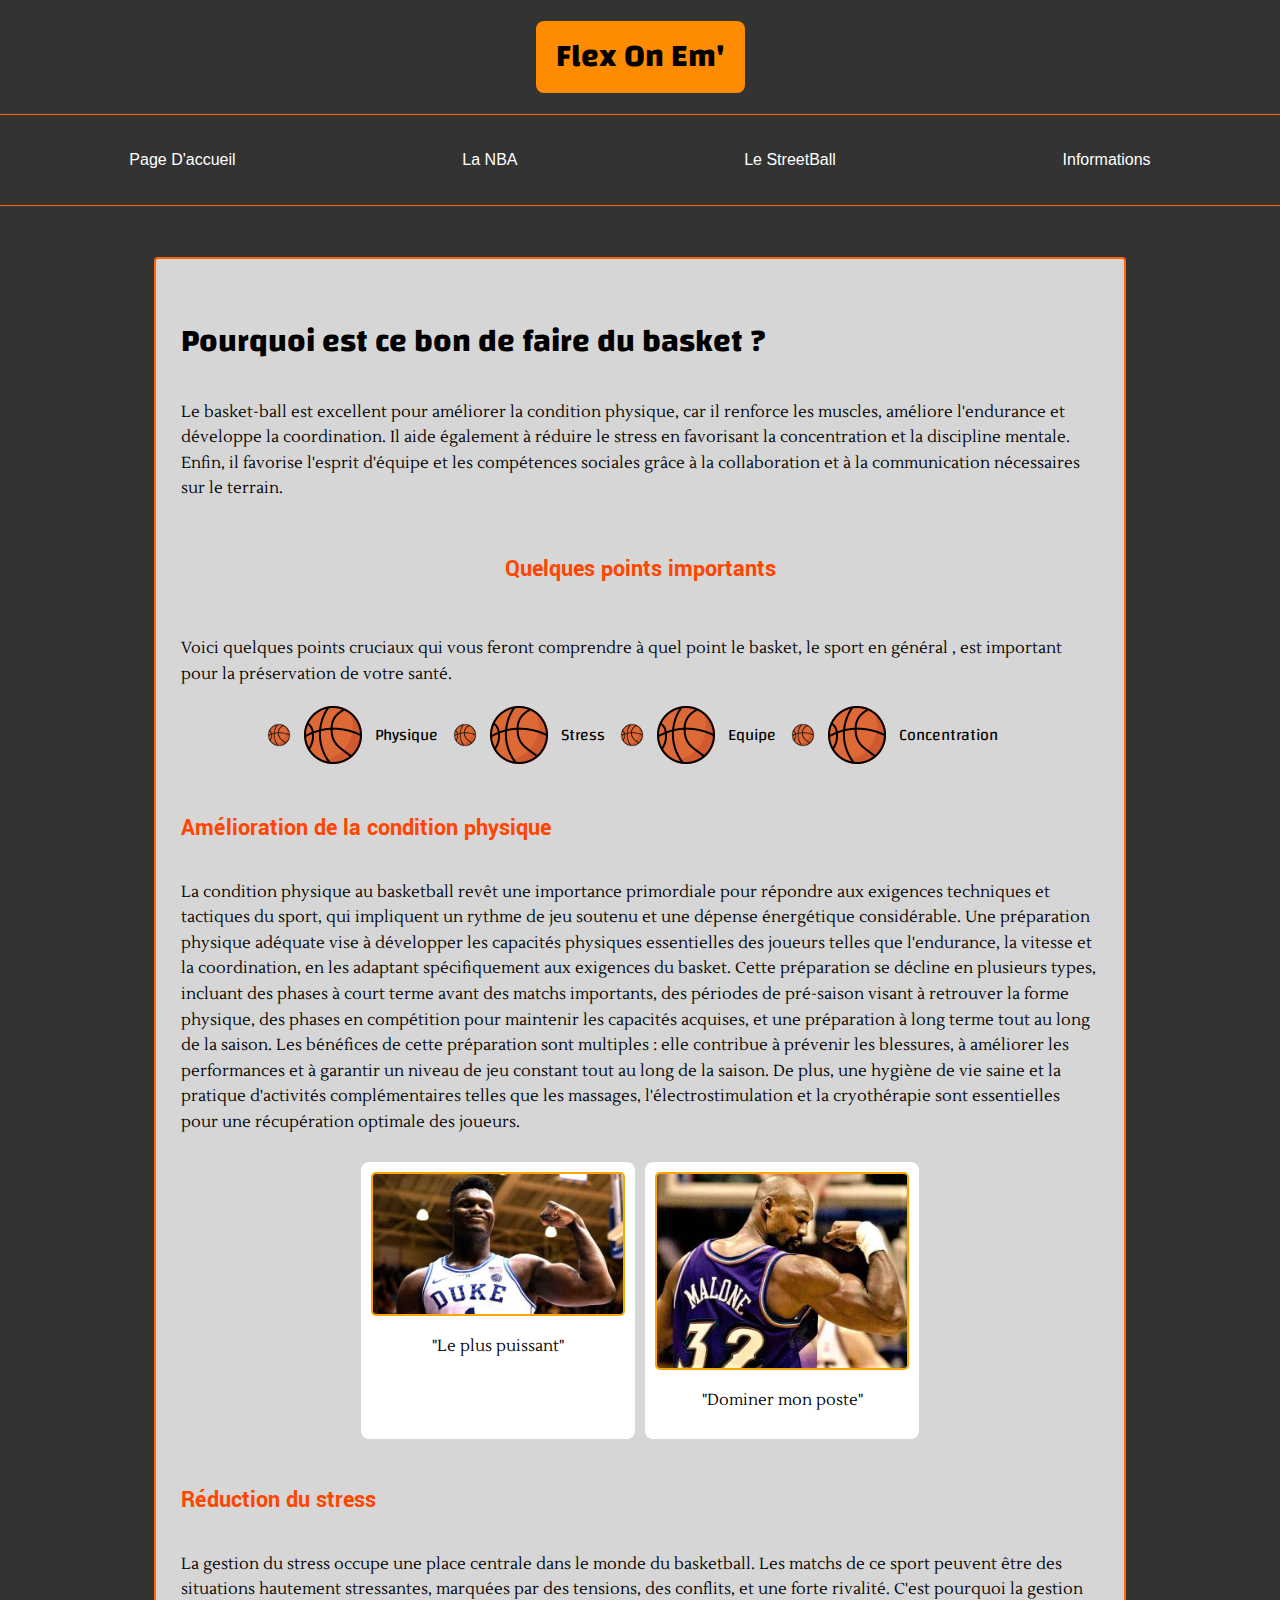
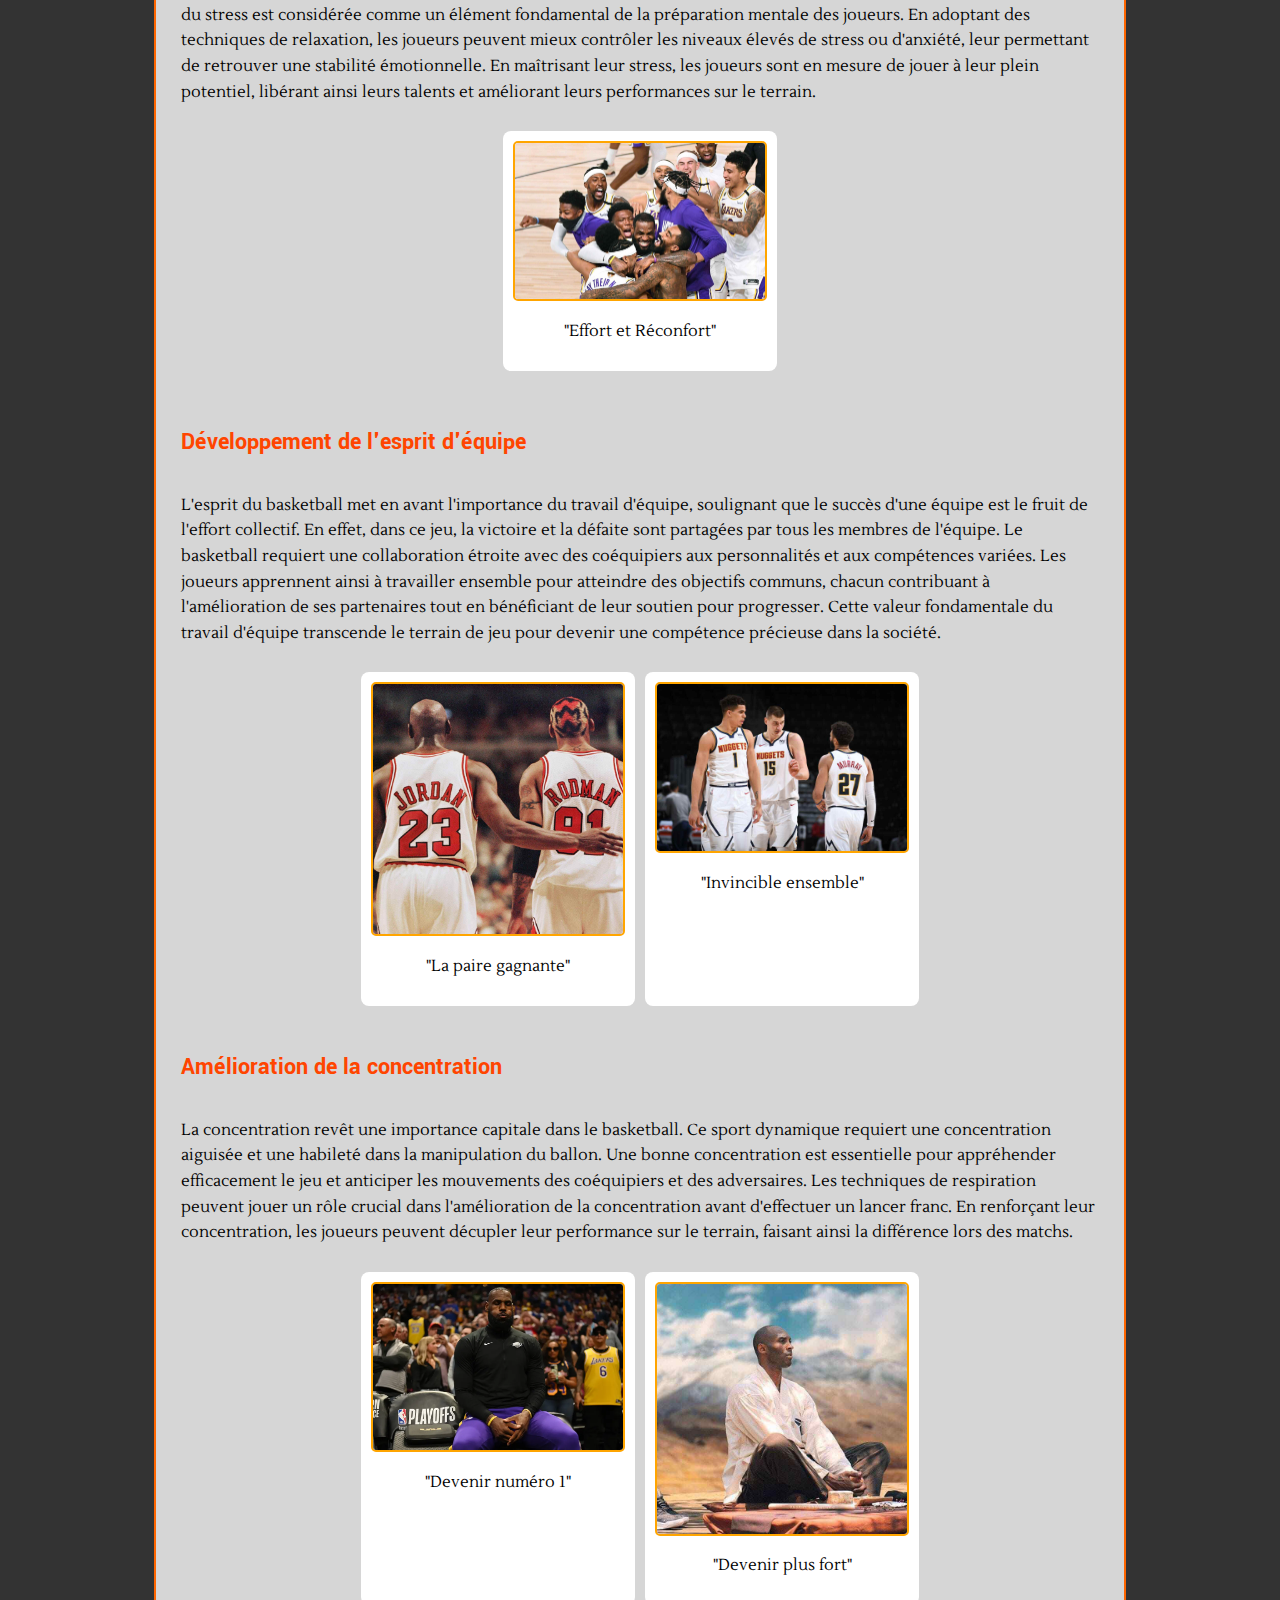
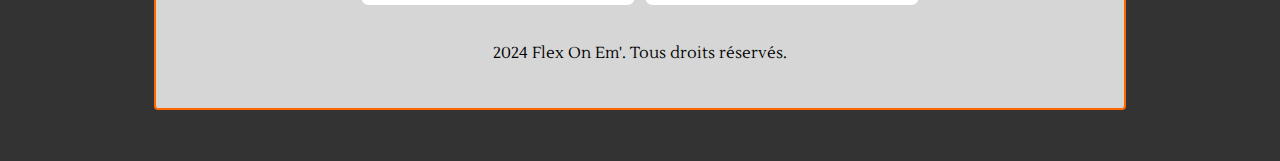
==== commit 922cc5c7: "final commit ?" ====
--- a/page_benefices_basketball.html
+++ b/page_benefices_basketball.html
@@ -4,6 +4,7 @@
     <meta charset="UTF-8">
     <title>Flex On Em' - Bienfaits et Santé</title>
     <meta content="width=device-width, initial-scale=1.0" name="viewport">
+    <meta content="Le meilleur site web sur le basketball: Benefices du basket ainsi que son importance dans la santé" name="description">
     <link href="styles.css" rel="stylesheet">
 </head>
 <body>
@@ -78,12 +79,12 @@
                     <a href="ressources/Page_3/Zion_phy.jpg" target="_blank"><img
                             alt="Physique impréssionant de Zion Williamson"
                             src="ressources/Page_3/Zion_phy.jpg"></a>
-                    <p>Le plus puissant</p>
+                    <p>"Le plus puissant"</p>
                 </div>
                 <div class="image-container">
                     <a href="ressources/Page_3/Malone_phy.jpg" target="_blank"><img
                             alt="Musculature impréssionante de Malone" src="ressources/Page_3/Malone_phy.jpg"></a>
-                    <p>Dominer mon poste</p>
+                    <p>"Dominer mon poste"</p>
                 </div>
             </div>
         </section>
@@ -104,7 +105,7 @@
                 <div class="image-container">
                     <a href="ressources/Page_3/happy_lakers.jpg" target="_blank"><img
                             alt="Victoire stressante des Lakers en P-O" src="ressources/Page_3/happy_lakers.jpg"></a>
-                    <p>Effort et Réconfort</p>
+                    <p>"Effort et Réconfort"</p>
                 </div>
             </div>
         </section>
@@ -132,13 +133,13 @@
                     <a href="ressources/Page_3/Mj_Rod.jpg" target="_blank"><img
                             alt="Rodman et Jordan lors d'un match de basket"
                             src="ressources/Page_3/Mj_Rod.jpg"></a>
-                    <p>La paire gagnante</p>
+                    <p>"La paire gagnante"</p>
                 </div>
                 <div class="image-container">
                     <a href="ressources/Page_3/Nuggets_perfect_team.jpg" target="_blank"><img
                             alt="Les Nuggets durant un match de NBA"
                             src="ressources/Page_3/Nuggets_perfect_team.jpg"></a>
-                    <p>Invincible ensemble</p>
+                    <p>"Invincible ensemble"</p>
                 </div>
             </div>
         </section>
@@ -160,12 +161,12 @@
                     <a href="ressources/Page_3/LeBron_meditation.webp" target="_blank"><img
                             alt="Rituel de Lebron avant chaque match"
                             src="ressources/Page_3/LeBron_meditation.webp"></a>
-                    <p>Devenir numéro 1</p>
+                    <p>"Devenir numéro 1"</p>
                 </div>
                 <div class="image-container">
                     <a href="ressources/Page_3/Kobe_meditation.jpg" target="_blank"><img
                             alt="Kobe medite pour une pub instagram" src="ressources/Page_3/Kobe_meditation.jpg"></a>
-                    <p>Devenir plus fort</p>
+                    <p>"Devenir plus fort"</p>
                 </div>
             </div>
         </section>
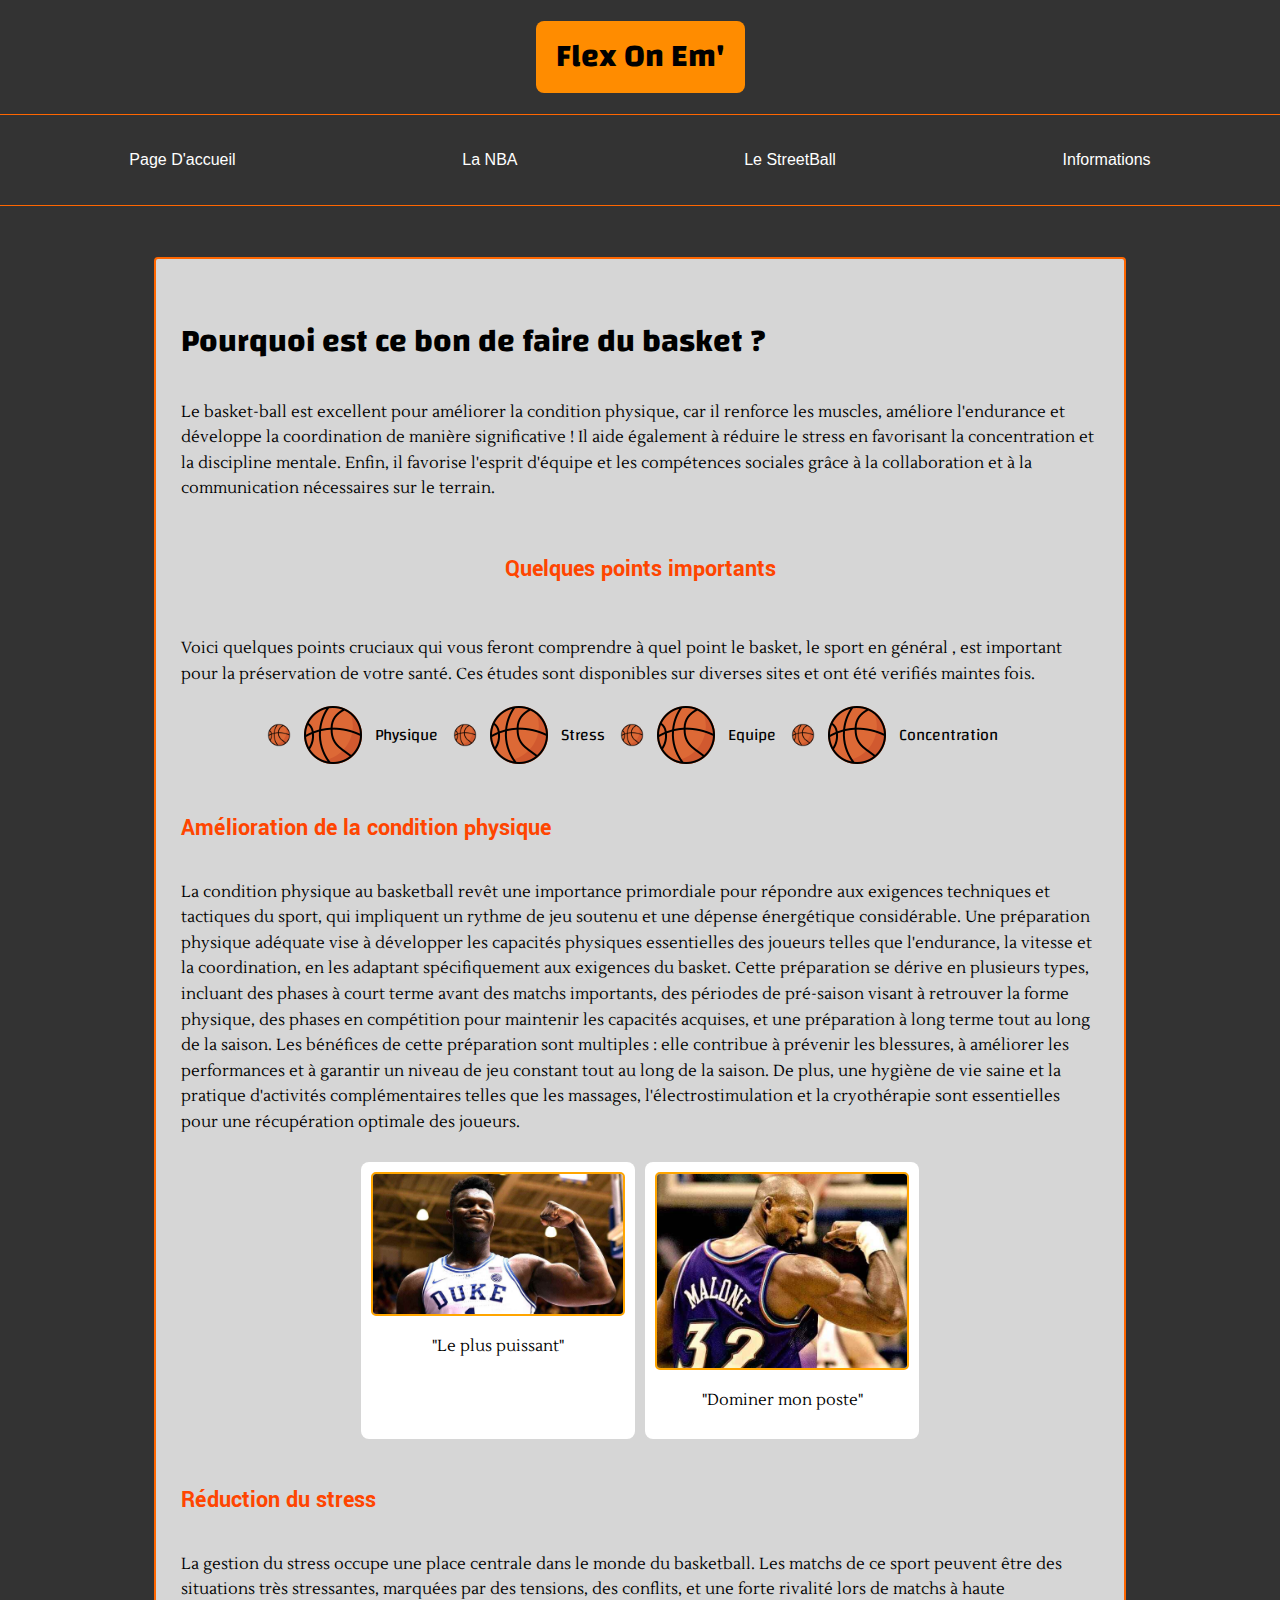
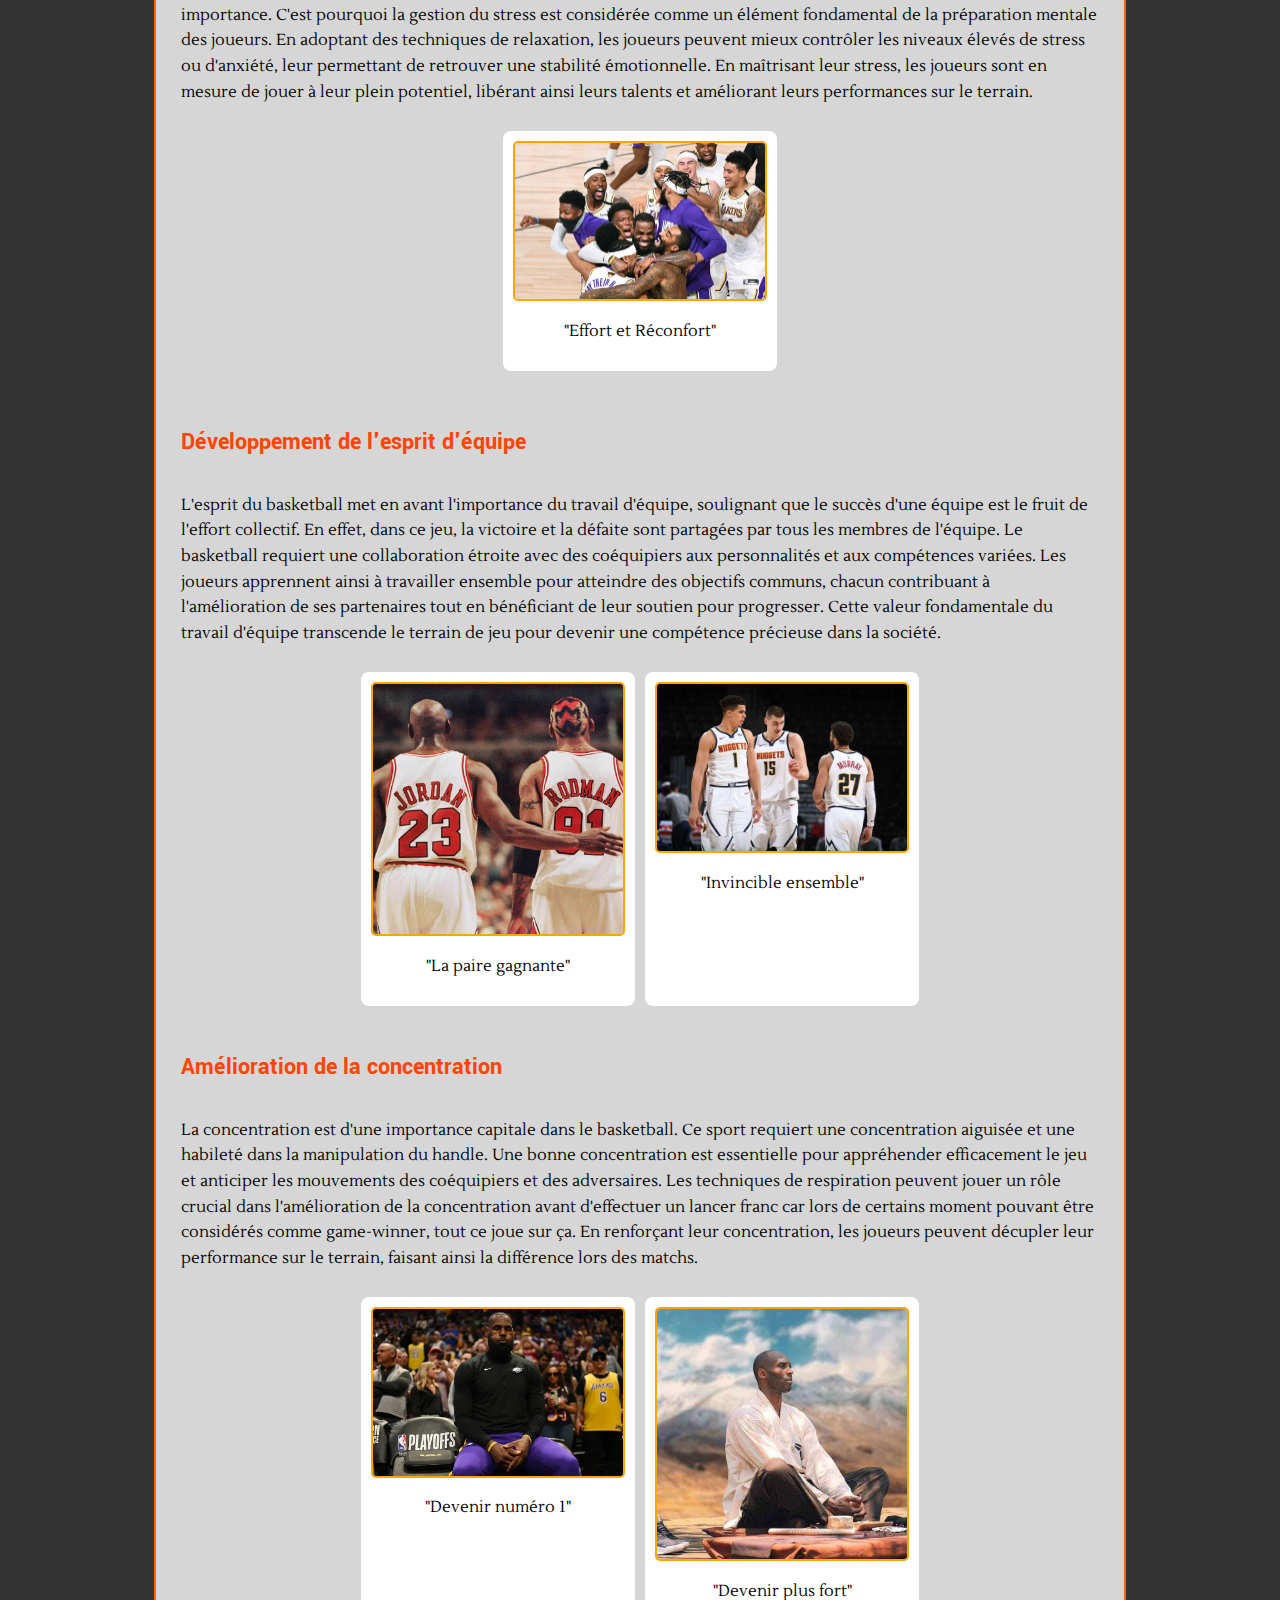
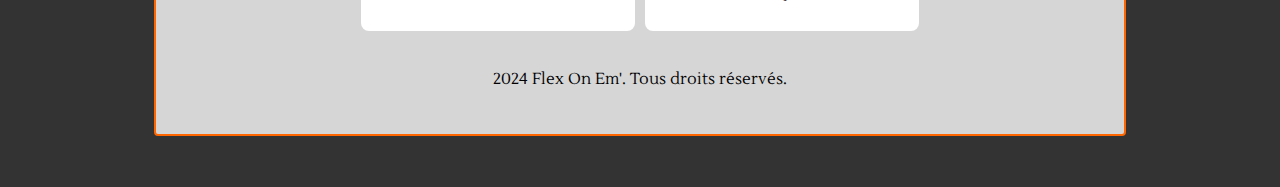
==== commit 15233e87: "final commit ?" ====
--- a/page_benefices_basketball.html
+++ b/page_benefices_basketball.html
@@ -26,7 +26,7 @@
         <p>
             Le basket-ball est excellent pour améliorer la condition physique, car il renforce les muscles, améliore
             l'endurance
-            et développe la coordination. Il aide également à réduire le stress en favorisant la concentration et la
+            et développe la coordination de manière significative !  Il aide également à réduire le stress en favorisant la concentration et la
             discipline mentale.
             Enfin, il favorise l'esprit d'équipe et les compétences sociales grâce à la collaboration et à la
             communication nécessaires sur le terrain.
@@ -38,6 +38,7 @@
 
     <p> Voici quelques points cruciaux qui vous feront comprendre à quel point le basket, le sport en général
         , est important pour la préservation de votre santé.
+        Ces études sont disponibles sur diverses sites et ont été verifiés maintes fois.
     </p>
 
     <div class="go_to_checkpoint">
@@ -63,7 +64,7 @@
                 physique adéquate vise à développer
                 les capacités physiques essentielles des joueurs telles que l'endurance, la vitesse et la coordination,
                 en les adaptant spécifiquement aux
-                exigences du basket. Cette préparation se décline en plusieurs types, incluant des phases à court terme
+                exigences du basket. Cette préparation se dérive en plusieurs types, incluant des phases à court terme
                 avant des matchs importants, des périodes
                 de pré-saison visant à retrouver la forme physique, des phases en compétition pour maintenir les
                 capacités acquises, et une préparation à long terme
@@ -93,8 +94,8 @@
             <h4 class="sub_title">Réduction du stress</h4>
             <p>
                 La gestion du stress occupe une place centrale dans le monde du basketball.
-                Les matchs de ce sport peuvent être des situations hautement stressantes, marquées par des tensions, des
-                conflits, et une forte rivalité.
+                Les matchs de ce sport peuvent être des situations très stressantes, marquées par des tensions, des
+                conflits, et une forte rivalité lors de matchs à haute importance.
                 C'est pourquoi la gestion du stress est considérée comme un élément fondamental de la préparation
                 mentale des joueurs. En adoptant des techniques de relaxation,
                 les joueurs peuvent mieux contrôler les niveaux élevés de stress ou d'anxiété, leur permettant de
@@ -147,12 +148,12 @@
         <section id="ameliorationConcentration">
             <h4 class="sub_title">Amélioration de la concentration</h4>
             <p>
-                La concentration revêt une importance capitale dans le basketball.
-                Ce sport dynamique requiert une concentration aiguisée et une habileté dans la manipulation du ballon.
+                La concentration est d'une importance capitale dans le basketball.
+                Ce sport requiert une concentration aiguisée et une habileté dans la manipulation du handle.
                 Une bonne concentration est essentielle pour appréhender efficacement le jeu et anticiper les mouvements
                 des coéquipiers et des adversaires.
                 Les techniques de respiration peuvent jouer un rôle crucial dans l'amélioration de la concentration
-                avant d'effectuer un lancer franc.
+                avant d'effectuer un lancer franc car lors de certains moment pouvant être considérés comme game-winner, tout ce joue sur ça.
                 En renforçant leur concentration, les joueurs peuvent décupler leur performance sur le terrain, faisant
                 ainsi la différence lors des matchs.
             </p>
